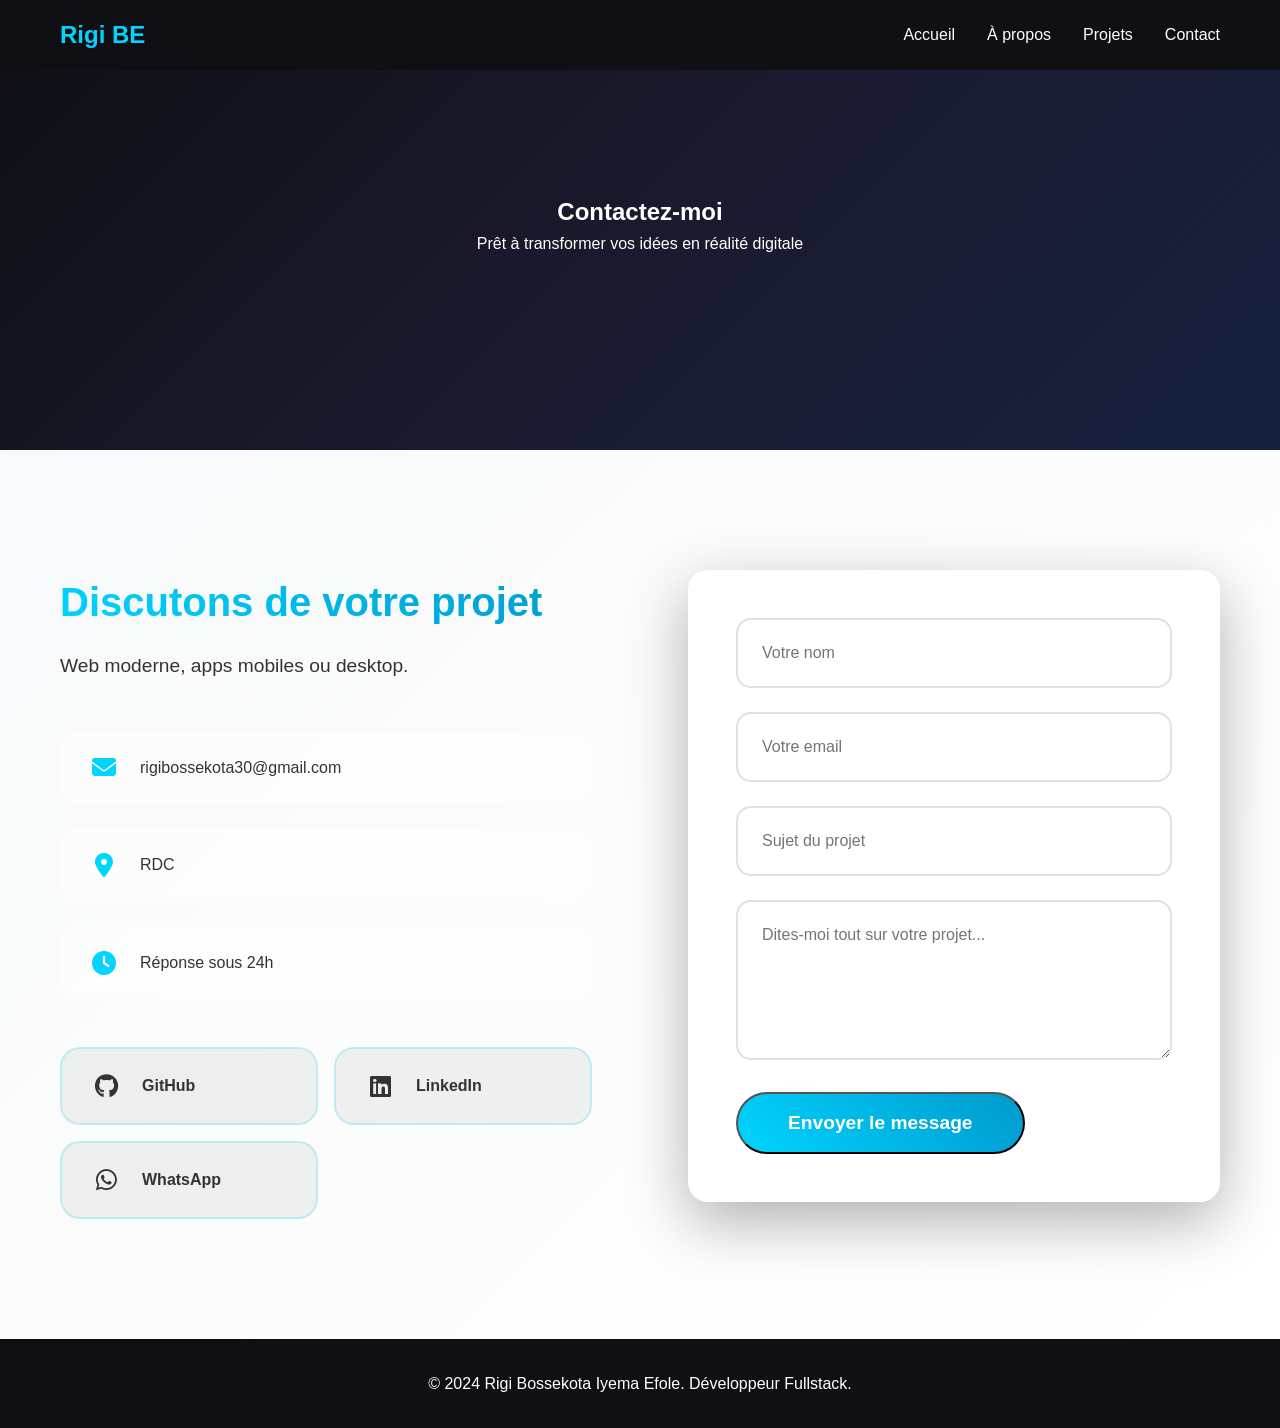
==== pages/contact.html @ 17783f6b "Update contact real email whatsapp RDC" ====
<!DOCTYPE html>
<html lang="fr">
<head>
    <meta charset="UTF-8">
    <meta name="viewport" content="width=device-width, initial-scale=1.0">
    <title>Contact | Rigi Bossekota Iyema Efole</title>
    <link rel="stylesheet" href="../style.css">
    <link rel="stylesheet" href="https://cdnjs.cloudflare.com/ajax/libs/font-awesome/6.4.0/css/all.min.css">
</head>
<body>
    <!-- Header identique -->
    <header class="header">
        <nav class="nav" id="nav">
            <div class="nav__logo">
                <h2>Rigi BE</h2>
            </div>
            <ul class="nav__links">
                <li><a href="../index.html#home">Accueil</a></li>
                <li><a href="../index.html#about">À propos</a></li>
                <li><a href="projets.html">Projets</a></li>
                <li><a href="#" class="active">Contact</a></li>
            </ul>
            <div class="nav__mobile" id="mobile-btn">
                <span></span>
                <span></span>
                <span></span>
            </div>
        </nav>
    </header>

    <!-- Hero Contact -->
    <section class="hero hero--contact">
        <div class="container">
            <h1>Contactez-moi</h1>
            <p>Prêt à transformer vos idées en réalité digitale</p>
        </div>
    </section>

    <!-- Contact Content -->
    <section class="contact-section">
        <div class="container">
            <div class="contact-grid">
                <!-- Info gauche -->
                <div class="contact-info">
                    <h2>Discutons de votre projet</h2>
                    <p>Web moderne, apps mobiles ou desktop.</p>
                    
                    <!-- Coordonnées -->
                    <div class="contact-details">
                        <div class="contact-item">
                            <i class="fas fa-envelope"></i>
                            <a href="mailto:rigibossekota30@gmail.com">rigibossekota30@gmail.com</a>
                        </div>
                        <div class="contact-item">
                            <i class="fas fa-map-marker-alt"></i>
                            <span>RDC</span>
                        </div>
                        <div class="contact-item">
                            <i class="fas fa-clock"></i>
                            <span>Réponse sous 24h</span>
                        </div>
                    </div>

                    <!-- Social -->
                    <div class="social-grid">
                        <a href="https://github.com/rigi-design" class="social-btn" target="_blank">
                            <i class="fab fa-github"></i> GitHub
                        </a>
                        <a href="#" class="social-btn" target="_blank">
                            <i class="fab fa-linkedin"></i> LinkedIn
                        </a>
                        <a href="https://wa.me/2430994721979" class="social-btn" target="_blank">
                            <i class="fab fa-whatsapp"></i> WhatsApp
                        </a>
                    </div>
                </div>

                <!-- Form droite -->
                <form class="contact-form" id="contactForm">
                    <div class="form-group">
                        <input type="text" id="name" placeholder="Votre nom" required>
                    </div>
                    <div class="form-group">
                        <input type="email" id="email" placeholder="Votre email" required>
                    </div>
                    <div class="form-group">
                        <input type="text" id="subject" placeholder="Sujet du projet">
                    </div>
                    <div class="form-group">
                        <textarea id="message" rows="6" placeholder="Dites-moi tout sur votre projet..." required></textarea>
                    </div>
                    <button type="submit" class="btn btn--primary btn--large">
                        Envoyer le message
                    </button>
                </form>
            </div>
        </div>
    </section>

    <!-- Footer -->
    <footer class="footer">
        <div class="container">
            <p>&copy; 2024 Rigi Bossekota Iyema Efole. Développeur Fullstack.</p>
        </div>
    </footer>

    <script src="../js/script.js"></script>
    <script>
        // Form handler
        document.getElementById('contactForm').addEventListener('submit', function(e) {
            e.preventDefault();
            // Demo - real form would send email
            alert('✅ Message envoyé ! Je vous contacte sous 24h.');
            this.reset();
        });
    </script>
</body>
</html>
---- style.css ----
:root {
  --primary-gradient: linear-gradient(45deg, #00d4ff, #0099cc);
  --secondary-gradient: linear-gradient(45deg, #ff6b9d, #ff8e8e);
  --bg-dark: #0f0f14;
  --bg-light: #f8f9fa;
  --text-dark: #333;
  --text-light: #fff;
  --glass-dark: rgba(255,255,255,0.05);
  --glass-light: rgba(0,0,0,0.05);
  --shadow: 0 20px 60px rgba(0,0,0,0.3);
  --border-radius: 20px;
}

[data-theme="dark"] {
  --bg-hero: linear-gradient(135deg, var(--bg-dark) 0%, #1a1a2e 50%, #16213e 100%);
  --glass: var(--glass-dark);
  --text: var(--text-light);
  --text-secondary: #ccc;
}

[data-theme="light"] {
  --bg-hero: linear-gradient(135deg, #f8f9fa 0%, #e9ecef 50%, #dee2e6 100%);
  --glass: var(--glass-light);
  --text: var(--text-dark);
  --text-secondary: #666;
}

/* Reset & Base */
* {
    margin: 0;
    padding: 0;
    box-sizing: border-box;
}

body {
    font-family: 'Poppins', sans-serif;
    line-height: 1.6;
    color: #333;
    overflow-x: hidden;
}

.container {
    max-width: 1200px;
    margin: 0 auto;
    padding: 0 20px;
}

/* Header & Nav */
.header {
    position: fixed;
    top: 0;
    width: 100%;
    background: rgba(15, 15, 20, 0.95);
    backdrop-filter: blur(10px);
    z-index: 1000;
    padding: 1rem 0;
}

.nav {
    display: flex;
    justify-content: space-between;
    align-items: center;
    max-width: 1200px;
    margin: 0 auto;
    padding: 0 20px;
}

.nav__logo h2 {
    color: #00d4ff;
    font-size: 1.5rem;
}

.nav__links {
    display: flex;
    list-style: none;
    gap: 2rem;
}

.nav__links a {
    color: white;
    text-decoration: none;
    font-weight: 400;
    transition: color 0.3s;
}

.nav__links a:hover {
    color: #00d4ff;
}

.nav__mobile {
    display: none;
    flex-direction: column;
    cursor: pointer;
}

.nav__mobile span {
    width: 25px;
    height: 3px;
    background: white;
    margin: 3px 0;
    transition: 0.3s;
}

/* Hero */
.hero {
    min-height: 60vh;
    background: linear-gradient(135deg, #0f0f14 0%, #1a1a2e 50%, #16213e 100%);
    display: flex;
    align-items: center;
    justify-content: center;
    text-align: center;
    color: white;
}

.hero--compact {
    min-height: 40vh;
}

.hero__container {
    max-width: 800px;
}

.hero__title {
    font-size: clamp(3rem, 8vw, 6rem);
    margin-bottom: 1rem;
    background: linear-gradient(45deg, #00d4ff, #ff6b9d);
    -webkit-background-clip: text;
    -webkit-text-fill-color: transparent;
    background-clip: text;
}

.hero__subtitle {
    font-size: 1.5rem;
    margin-bottom: 2rem;
    opacity: 0.9;
}

.hero__btns {
    display: flex;
    gap: 1rem;
    justify-content: center;
    flex-wrap: wrap;
}

.hero__photo {
    display: flex;
    justify-content: center;
}

.hero__photo img {
    width: 100%;
    max-width: 350px;
    height: 350px;
    object-fit: cover;
    border-radius: 50%;
    box-shadow: 0 20px 60px rgba(0,0,0,0.4);
    border: 5px solid rgba(0,212,255,0.2);
}

.btn {
    padding: 12px 30px;
    border-radius: 50px;
    text-decoration: none;
    font-weight: 600;
    transition: all 0.3s;
    display: inline-block;
}

.btn--primary {
    background: linear-gradient(45deg, #00d4ff, #0099cc);
    color: white;
}

.btn--primary:hover {
    transform: translateY(-3px);
    box-shadow: 0 10px 30px rgba(0, 212, 255, 0.4);
}

.btn--secondary {
    background: transparent;
    color: white;
    border: 2px solid #00d4ff;
}

.btn--secondary:hover {
    background: #00d4ff;
    transform: translateY(-3px);
}

.btn--small {
    padding: 8px 20px;
    font-size: 0.9rem;
}

.btn--large {
    padding: 18px 50px;
    font-size: 1.2rem;
    font-weight: 700;
}

/* Filter Buttons Projets */
.projects__filter {
    display: flex;
    justify-content: center;
    gap: 1rem;
    margin: 4rem auto;
    flex-wrap: wrap;
}

.filter-btn {
    padding: 12px 24px;
    background: rgba(255,255,255,0.1);
    border: 2px solid rgba(255,255,255,0.2);
    color: white;
    border-radius: 50px;
    font-weight: 600;
    cursor: pointer;
    transition: all 0.3s;
    backdrop-filter: blur(10px);
}

.filter-btn.active {
    background: linear-gradient(45deg, #00d4ff, #0099cc);
    border-color: #00d4ff;
    box-shadow: 0 0 20px rgba(0,212,255,0.5);
}

.projects-page .project__card {
    margin-bottom: 2rem;
}

.projects-page .project__icon {
    display: none;
}

.project__type {
    background: rgba(0,212,255,0.2);
    color: #00d4ff;
    padding: 4px 12px;
    border-radius: 20px;
    font-size: 0.8rem;
    font-weight: 600;
}

.project__tech {
    margin: 1rem 0;
}

.project__tech span {
    background: rgba(255,255,255,0.2);
    padding: 6px 12px;
    border-radius: 20px;
    font-size: 0.85rem;
    margin-right: 0.5rem;
    margin-bottom: 0.5rem;
    display: inline-block;
}

.stats__grid {
    display: grid;
    grid-template-columns: repeat(auto-fit, minmax(200px, 1fr));
    gap: 3rem;
    text-align: center;
    margin-top: 5rem;
    padding: 4rem 0;
}

.stat h3 {
    font-size: 3rem;
    background: linear-gradient(45deg, #00d4ff, #ff6b9d);
    -webkit-background-clip: text;
    background-clip: text;
    -webkit-text-fill-color: transparent;
    font-weight: 700;
    margin-bottom: 0.5rem;
}

.stat p {
    color: rgba(255,255,255,0.8);
    font-size: 1.1rem;
}

@media (max-width: 768px) {
    .projects__filter {
        flex-direction: column;
        align-items: center;
    }
}

/* Sections */
section {
    padding: 100px 0;
}

.section__title {
    font-size: clamp(2.5rem, 5vw, 3.5rem);
    text-align: center;
    margin-bottom: 4rem;
    background: var(--primary-gradient);
    -webkit-background-clip: text;
    -webkit-text-fill-color: transparent;
    background-clip: text;
    font-weight: 700;
    letter-spacing: -0.02em;
    position: relative;
}

.section__title::after {
    content: '';
    position: absolute;
    bottom: -10px;
    left: 50%;
    transform: translateX(-50%);
    width: 60px;
    height: 4px;
    background: var(--primary-gradient);
    border-radius: 2px;
}

/* About */
.about {
    background: #f8f9fa;
}

.about__content {
    display: grid;
    grid-template-columns: 1fr 1fr;
    gap: 4rem;
    align-items: center;
}

.skills__grid {
    display: grid;
    grid-template-columns: 1fr;
    gap: 2rem;
}

@media (min-width: 768px) {
    .skills__grid {
        grid-template-columns: repeat(auto-fit, minmax(300px, 1fr));
    }
}

.skill {
    background: white;
    padding: 2rem;
    border-radius: 20px;
    box-shadow: 0 10px 40px rgba(0,0,0,0.1);
    transition: transform 0.3s;
}

.skill:hover {
    transform: translateY(-10px);
}

.skill h3 {
    color: #00d4ff;
    margin-bottom: 0.5rem;
}

/* Projects */
.projects {
    background: #0f0f14;
    color: white;
}

.projects-preview {
    background: linear-gradient(135deg, #667eea 0%, #764ba2 100%);
    padding: 100px 0;
}

.section-footer {
    text-align: center;
    margin-top: 5rem;
    padding-top: 3rem;
    border-top: 1px solid rgba(255,255,255,0.1);
}

.projects__grid {
    display: grid;
    grid-template-columns: repeat(auto-fit, minmax(380px, 1fr));
    gap: 2rem;
}

.project__card {
    background: rgba(255,255,255,0.1);
    backdrop-filter: blur(20px);
    border-radius: var(--border-radius);
    overflow: hidden;
    transition: all 0.4s cubic-bezier(0.175, 0.885, 0.32, 1.275);
    border: 1px solid rgba(255,255,255,0.2);
    height: 100%;
}

.project__card:hover {
    transform: translateY(-20px) scale(1.02);
    box-shadow: var(--shadow);
}

.project__img {
    height: 250px;
    overflow: hidden;
}

.project__img img {
    width: 100%;
    height: 100%;
    object-fit: cover;
    transition: transform 0.4s ease;
}

/* .project__card:hover .project__img img {
    transform: scale(1.1);
} */

.project__content {
    padding: 2rem;
}

.project__content h3 {
    color: white;
    margin-bottom: 1rem;
    font-size: 1.5rem;
    font-weight: 600;
    text-shadow: 0 2px 4px rgba(0,0,0,0.3);
}

.project__content p {
    color: rgba(255,255,255,0.9);
    margin-bottom: 1.5rem;
    line-height: 1.6;
    font-weight: 400;
}

.tech-tags {
    display: flex;
    gap: 0.5rem;
    margin-bottom: 1.5rem;
    flex-wrap: wrap;
}

.tech {
    background: rgba(255,255,255,0.2);
    padding: 0.3rem 0.8rem;
    border-radius: 20px;
    font-size: 0.8rem;
    color: white;
}

.project__btns {
    display: flex;
    gap: 1rem;
}

.project__card {
    background: rgba(255,255,255,0.05);
    padding: 2rem;
    border-radius: 20px;
    backdrop-filter: blur(10px);
    border: 1px solid rgba(255,255,255,0.1);
    transition: all 0.3s;
}

.project__card:hover {
    transform: translateY(-10px);
    background: rgba(255,255,255,0.1);
}

/* Contact Page Styles */
.hero--contact {
    min-height: 50vh;
}

.contact-section {
    padding: 120px 0;
    background: linear-gradient(135deg, #f8f9fa 0%, white 100%);
}

.contact-grid {
    display: grid;
    grid-template-columns: 1fr 1fr;
    gap: 6rem;
    align-items: start;
}

.contact-info h2 {
    font-size: 2.5rem;
    margin-bottom: 1rem;
    background: var(--primary-gradient);
    -webkit-background-clip: text;
    background-clip: text;
    -webkit-text-fill-color: transparent;
}

.contact-info p {
    font-size: 1.2rem;
    color: var(--text-secondary);
    margin-bottom: 3rem;
    line-height: 1.7;
}

.contact-details {
    margin-bottom: 3rem;
}

.contact-item {
    display: flex;
    align-items: center;
    gap: 1rem;
    margin-bottom: 1.5rem;
    padding: 1.5rem;
    background: rgba(255,255,255,0.5);
    border-radius: var(--border-radius);
    transition: transform 0.3s;
}

.contact-item:hover {
    transform: translateX(10px);
}

.contact-item i {
    font-size: 1.5rem;
    color: #00d4ff;
    width: 40px;
    text-align: center;
}

.contact-item a {
    color: var(--text-dark);
    text-decoration: none;
    font-weight: 500;
}

.social-grid {
    display: grid;
    grid-template-columns: repeat(auto-fit, minmax(200px, 1fr));
    gap: 1rem;
}

.social-btn {
    display: flex;
    align-items: center;
    gap: 1rem;
    padding: 1.5rem;
    background: var(--glass-light);
    border: 2px solid rgba(0,212,255,0.2);
    border-radius: var(--border-radius);
    text-decoration: none;
    color: var(--text-dark);
    font-weight: 600;
    transition: all 0.3s;
}

.social-btn:hover {
    background: var(--primary-gradient);
    color: white;
    border-color: #00d4ff;
    transform: translateY(-5px);
}

.social-btn i {
    font-size: 1.5rem;
    width: 40px;
    text-align: center;
}

.contact-form {
    background: white;
    padding: 3rem;
    border-radius: var(--border-radius);
    box-shadow: var(--shadow);
    backdrop-filter: blur(20px);
}

.form-group {
    margin-bottom: 1.5rem;
}

.contact-form input,
.contact-form textarea {
    width: 100%;
    padding: 1.5rem;
    border: 2px solid #e0e0e0;
    border-radius: 15px;
    font-family: inherit;
    font-size: 1rem;
    transition: all 0.3s;
    background: rgba(255,255,255,0.8);
}

.contact-form input:focus,
.contact-form textarea:focus {
    outline: none;
    border-color: #00d4ff;
    box-shadow: 0 0 0 4px rgba(0,212,255,0.1);
    transform: translateY(-2px);
}

.contact-form textarea {
    resize: vertical;
    min-height: 150px;
}

@media (max-width: 768px) {
    .contact-grid {
        grid-template-columns: 1fr;
        gap: 3rem;
    }
    
    .contact-section {
        padding: 80px 0;
    }
    
    .contact-form {
        padding: 2rem;
    }
}

/* Footer */
.footer {
    background: #0f0f14;
    color: white;
    text-align: center;
    padding: 2rem;
}

.footer__social {
    display: flex;
    justify-content: center;
    gap: 1.5rem;
    margin-bottom: 1rem;
    flex-wrap: wrap;
}

.footer__social a {
    color: #ccc;
    font-size: 1.5rem;
    transition: all 0.3s ease;
    padding: 0.5rem;
    border-radius: 50%;
    width: 50px;
    height: 50px;
    display: flex;
    align-items: center;
    justify-content: center;
}

.footer__social a:hover {
    color: #00d4ff;
    background: rgba(0,212,255,0.1);
    transform: translateY(-3px);
}

/* Skills Pro */
.skill__icon {
    font-size: 3rem;
    color: #00d4ff;
    margin-bottom: 1rem;
    display: block;
    text-align: center;
}

.progress__container {
    margin: 1rem 0 0.5rem;
}

.progress__label {
    display: block;
    font-weight: 600;
    margin-bottom: 0.5rem;
    color: #555;
}

.progress__bar {
    height: 10px;
    background: #e0e0e0;
    border-radius: 5px;
    overflow: hidden;
}

.progress__fill {
    height: 100%;
    background: linear-gradient(90deg, #00d4ff, #0099cc);
    width: 0%;
    border-radius: 5px;
    transition: width 2s ease-in-out;
}

.skill small {
    color: #666;
    font-style: italic;
    text-align: center;
    display: block;
    margin-top: 0.5rem;
}

/* Responsive */
@media (max-width: 768px) {
    .nav__links {
        display: none;
        position: absolute;
        top: 100%;
        left: 0;
        width: 100%;
        background: #0f0f14;
        flex-direction: column;
        padding: 2rem;
        gap: 1rem;
    }

    .nav__links.active {
        display: flex;
    }

    .nav__mobile {
        display: flex;
    }

    .about__content {
        grid-template-columns: 1fr;
        gap: 2rem;
    }

    .hero__btns {
        flex-direction: column;
        align-items: center;
    }
}

@media (max-width: 480px) {
    section {
        padding: 60px 0;
    }
}
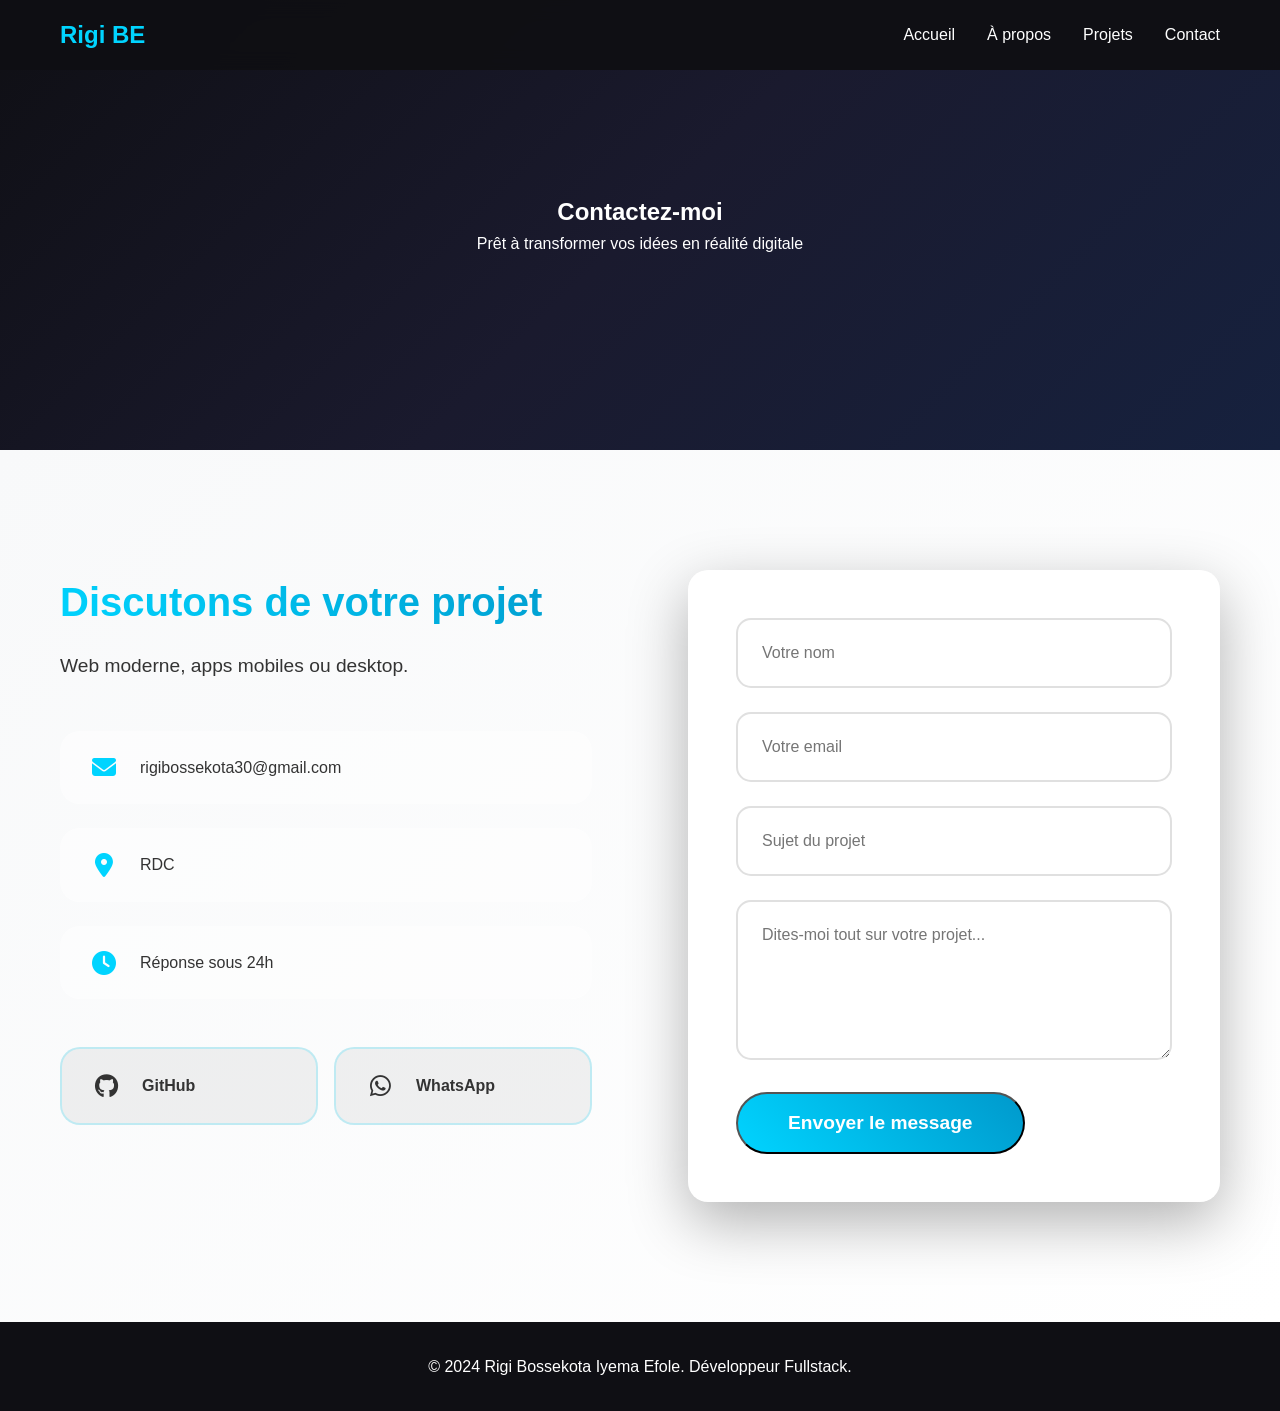
==== commit 4195a884: "Remove LinkedIn non utilisé" ====
--- a/pages/contact.html
+++ b/pages/contact.html
@@ -66,9 +66,8 @@
                         <a href="https://github.com/rigi-design" class="social-btn" target="_blank">
                             <i class="fab fa-github"></i> GitHub
                         </a>
-                        <a href="#" class="social-btn" target="_blank">
-                            <i class="fab fa-linkedin"></i> LinkedIn
-                        </a>
+                        <!-- LinkedIn supprimé car non utilisé -->
+
                         <a href="https://wa.me/2430994721979" class="social-btn" target="_blank">
                             <i class="fab fa-whatsapp"></i> WhatsApp
                         </a>
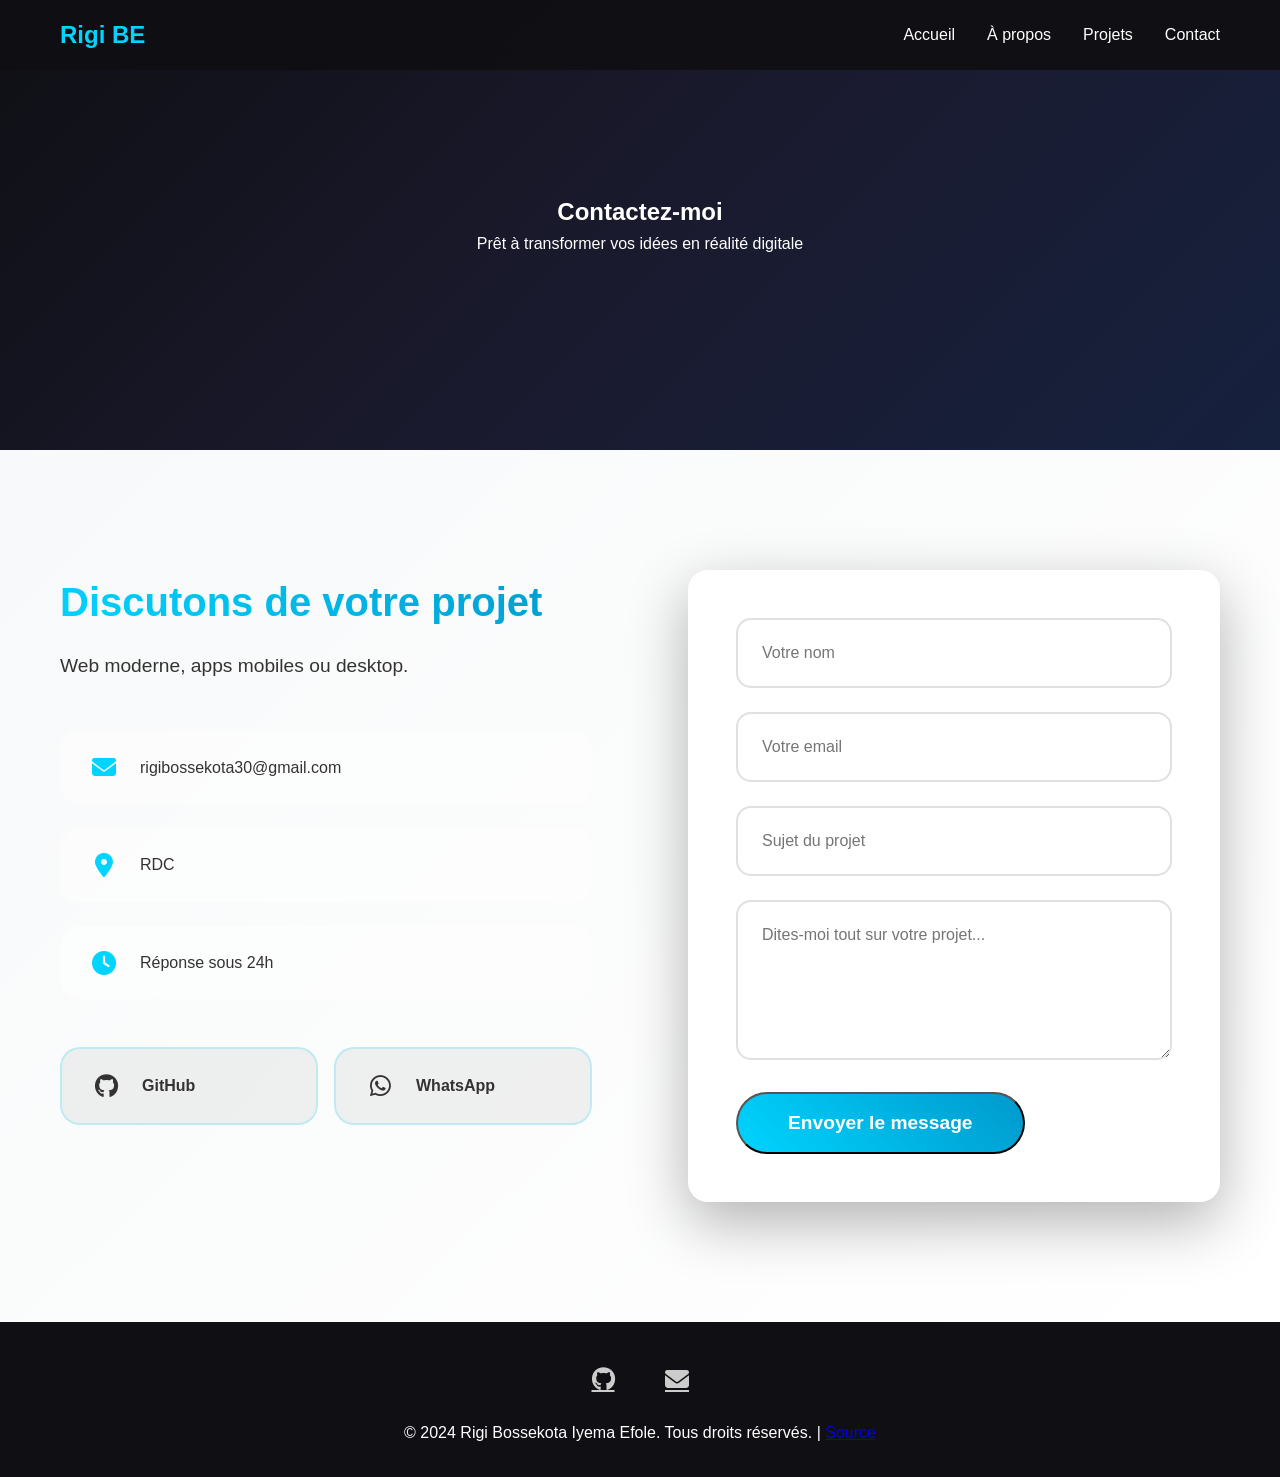
==== commit abbda0a5: "Identical footer all pages GitHub email no LinkedIn" ====
--- a/pages/contact.html
+++ b/pages/contact.html
@@ -96,11 +96,13 @@
         </div>
     </section>
 
-    <!-- Footer -->
+    <!-- Footer identique -->
     <footer class="footer">
-        <div class="container">
-            <p>&copy; 2024 Rigi Bossekota Iyema Efole. Développeur Fullstack.</p>
+        <div class="footer__social">
+            <a href="https://github.com/rigi-design" target="_blank" title="GitHub"><i class="fab fa-github"></i></a>
+            <a href="mailto:rigibossekota30@gmail.com" title="Email"><i class="fas fa-envelope"></i></a>
         </div>
+        <p>&copy; 2024 Rigi Bossekota Iyema Efole. Tous droits réservés. | <a href="https://github.com/rigi-design/Portfolio-" target="_blank">Source</a></p>
     </footer>
 
     <script src="../js/script.js"></script>
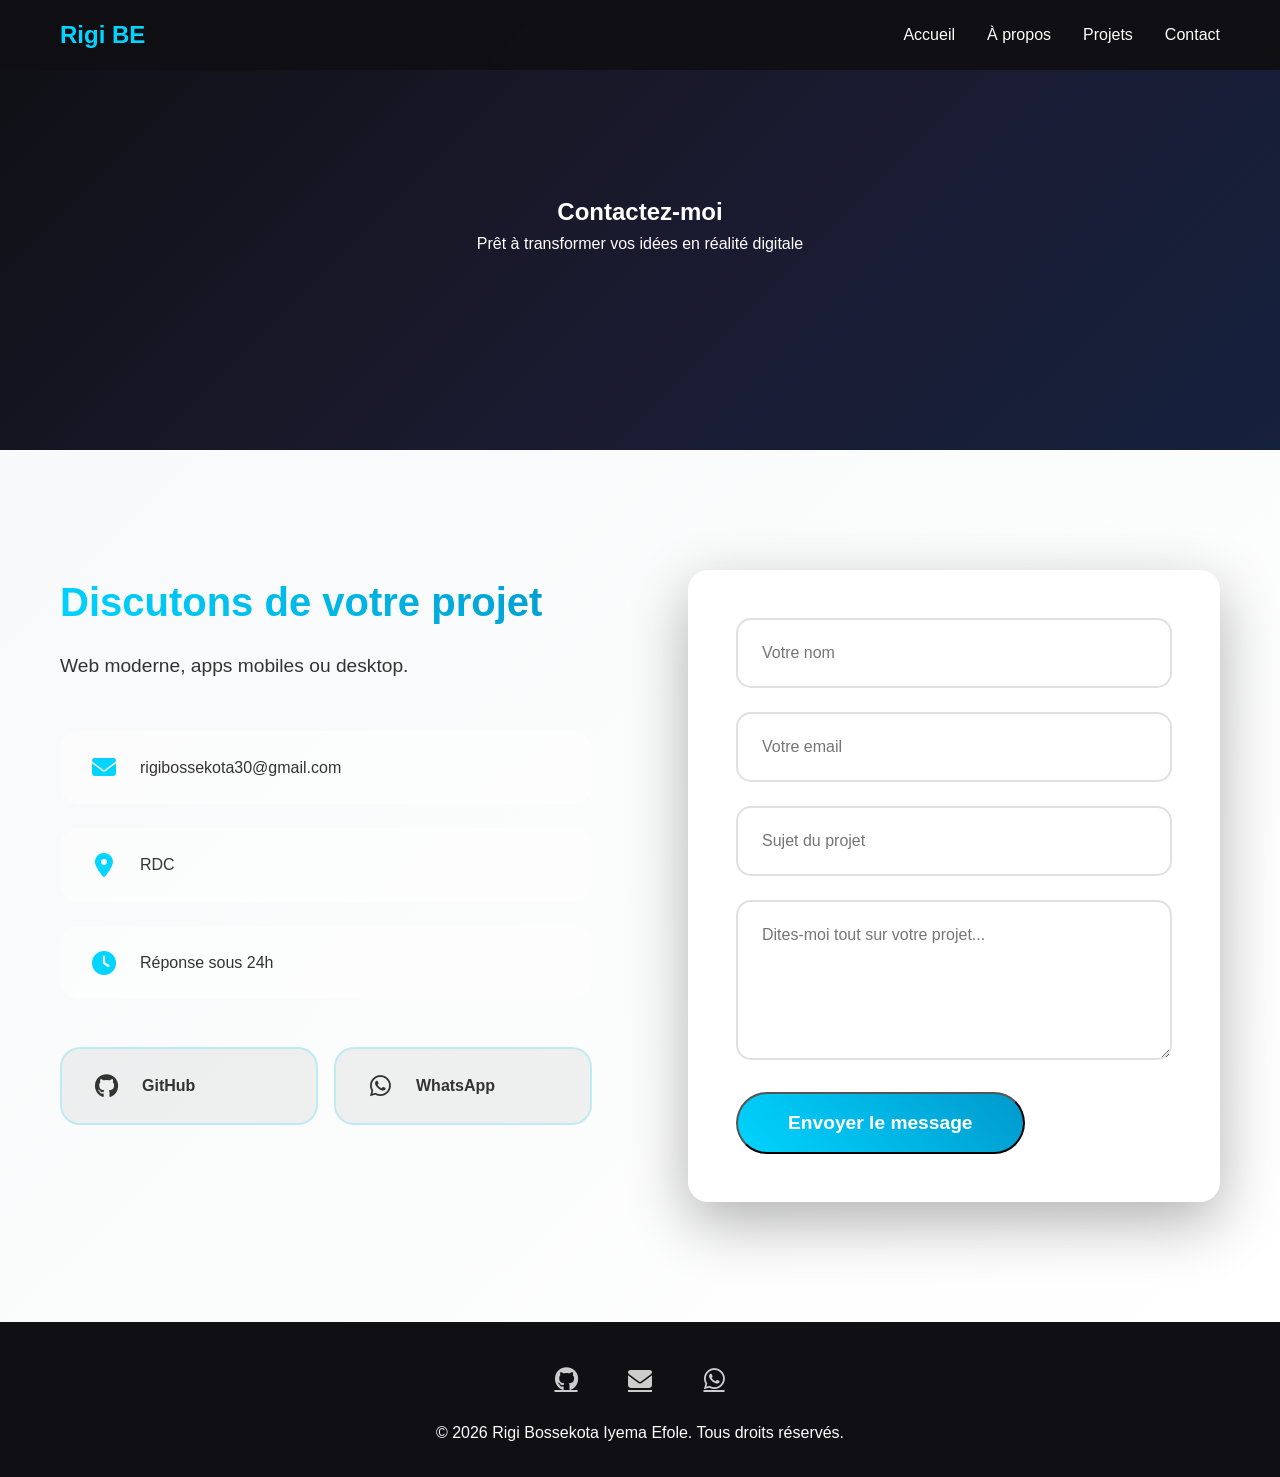
==== commit a325f9e1: "Fix FontAwesome CDN projets + contact - icones footer visibles" ====
--- a/pages/contact.html
+++ b/pages/contact.html
@@ -4,7 +4,7 @@
     <meta charset="UTF-8">
     <meta name="viewport" content="width=device-width, initial-scale=1.0">
     <title>Contact | Rigi Bossekota Iyema Efole</title>
-    <link rel="stylesheet" href="../style.css">
+<link rel="stylesheet" href="../style.css">
     <link rel="stylesheet" href="https://cdnjs.cloudflare.com/ajax/libs/font-awesome/6.4.0/css/all.min.css">
 </head>
 <body>
@@ -98,11 +98,13 @@
 
     <!-- Footer identique -->
     <footer class="footer">
-        <div class="footer__social">
-            <a href="https://github.com/rigi-design" target="_blank" title="GitHub"><i class="fab fa-github"></i></a>
-            <a href="mailto:rigibossekota30@gmail.com" title="Email"><i class="fas fa-envelope"></i></a>
-        </div>
-        <p>&copy; 2024 Rigi Bossekota Iyema Efole. Tous droits réservés. | <a href="https://github.com/rigi-design/Portfolio-" target="_blank">Source</a></p>
+<div class="footer__social">
+        <a href="https://github.com/rigi-design" target="_blank" title="GitHub"><i class="fab fa-github"></i></a>
+
+        <a href="mailto:rigibossekota30@gmail.com" title="Email"><i class="fas fa-envelope"></i></a>
+        <a href="https://wa.me/2430994721979" target="_blank" title="WhatsApp"><i class="fab fa-whatsapp"></i></a>
+    </div>
+    <p>&copy; 2026 Rigi Bossekota Iyema Efole. Tous droits réservés.</p>
     </footer>
 
     <script src="../js/script.js"></script>
